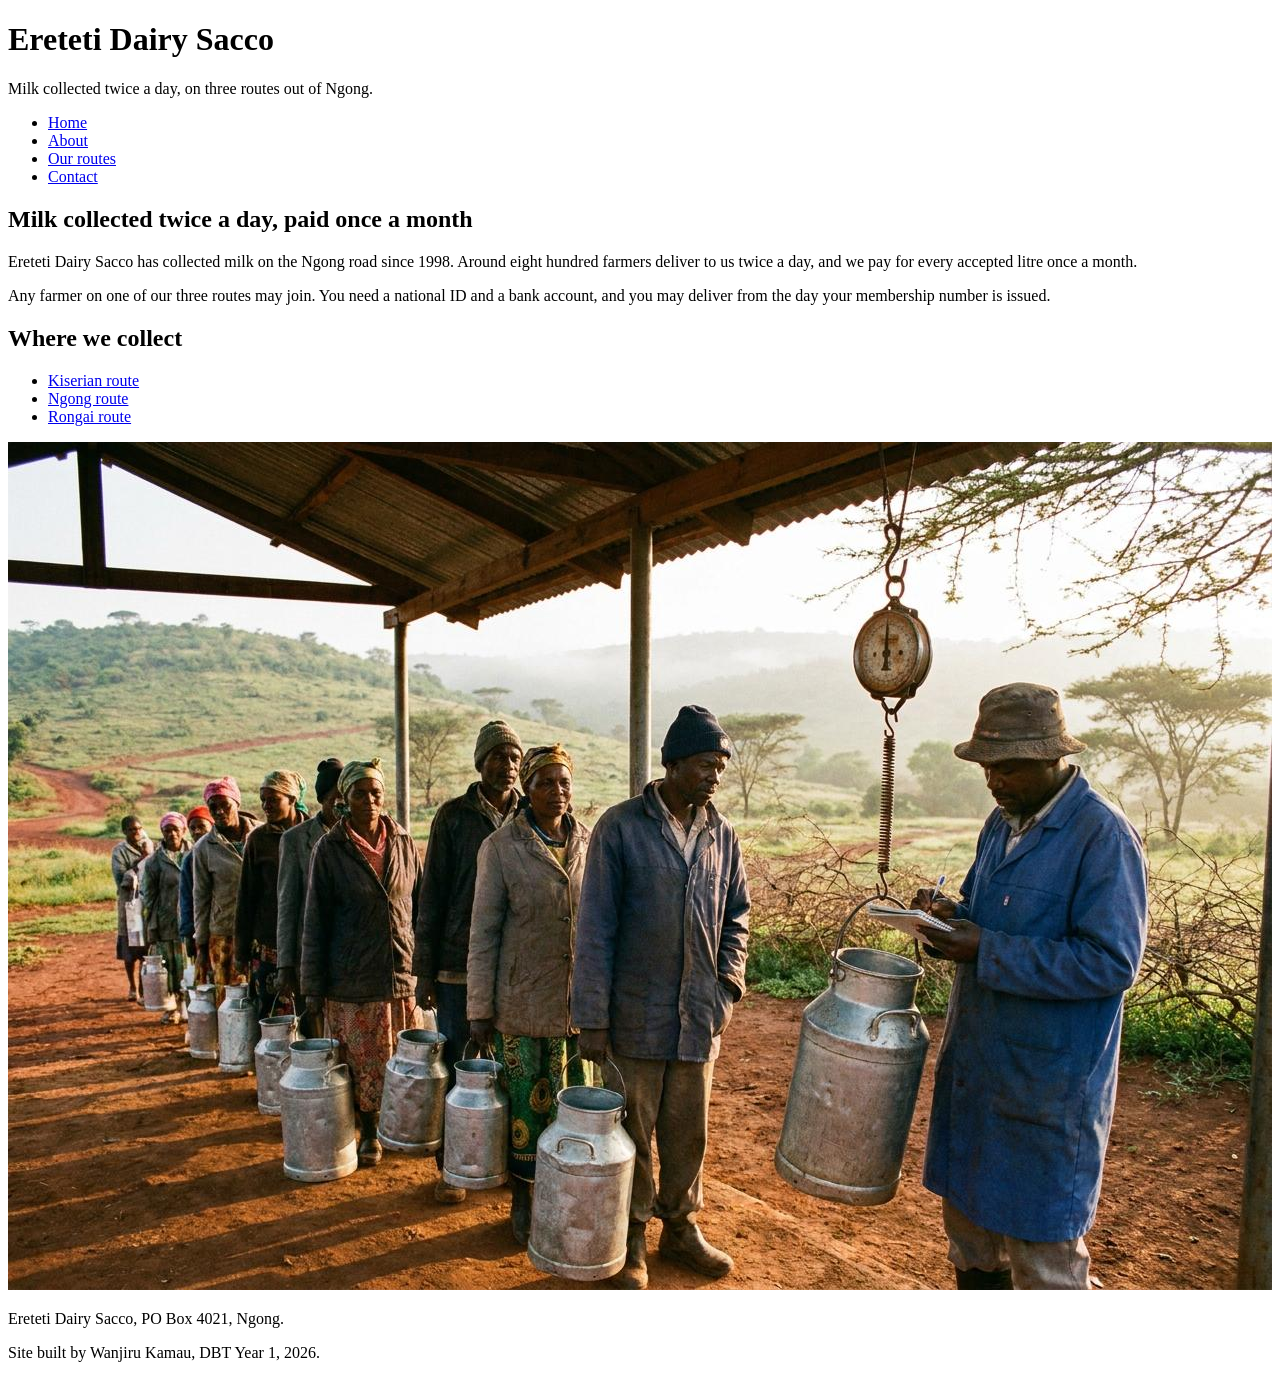
==== index.html @ fb67b1fd "main page" ====
<!DOCTYPE html>
<html lang="en">
<head>
<meta charset="utf-8">
<title>Ereteti Dairy Sacco</title>
</head>
<body>
<header>
<h1>Ereteti Dairy Sacco</h1>
<p>Milk collected twice a day, on three routes out of Ngong.</p>
</header>
<nav>
<ul>
<li><a href="index.html">Home</a></li>
<li><a href="about.html">About</a></li>
<li><a href="routes.html">Our routes</a></li>
<li><a href="contact.html">Contact</a></li>
</ul>
</nav>
<main>
    <section>
<h2>Milk collected twice a day, paid once a month</h2>
<p>Ereteti Dairy Sacco has collected milk on the Ngong road since
1998. Around eight hundred farmers deliver to us twice a day, and
we pay for every accepted litre once a month.</p>
<p>Any farmer on one of our three routes may join. You need a
national ID and a bank account, and you may deliver from the day
your membership number is issued.</p>
</section>

<section>
<h2>Where we collect</h2>
<ul>
<li><a href="kiserian.html">Kiserian route</a></li>
<li><a href="routes.html">Ngong route</a></li>
<li><a href="routes.html">Rongai route</a></li>
</ul>
</section>

<img src="img/collection-centre.jpg"
      ="Farmers queuing with churns at the Kiserian centre">
</main>
<footer>
<p>Ereteti Dairy Sacco, PO Box 4021, Ngong.</p>
<p>Site built by Wanjiru Kamau, DBT Year 1, 2026.</p>
</footer>
</body>
</html>
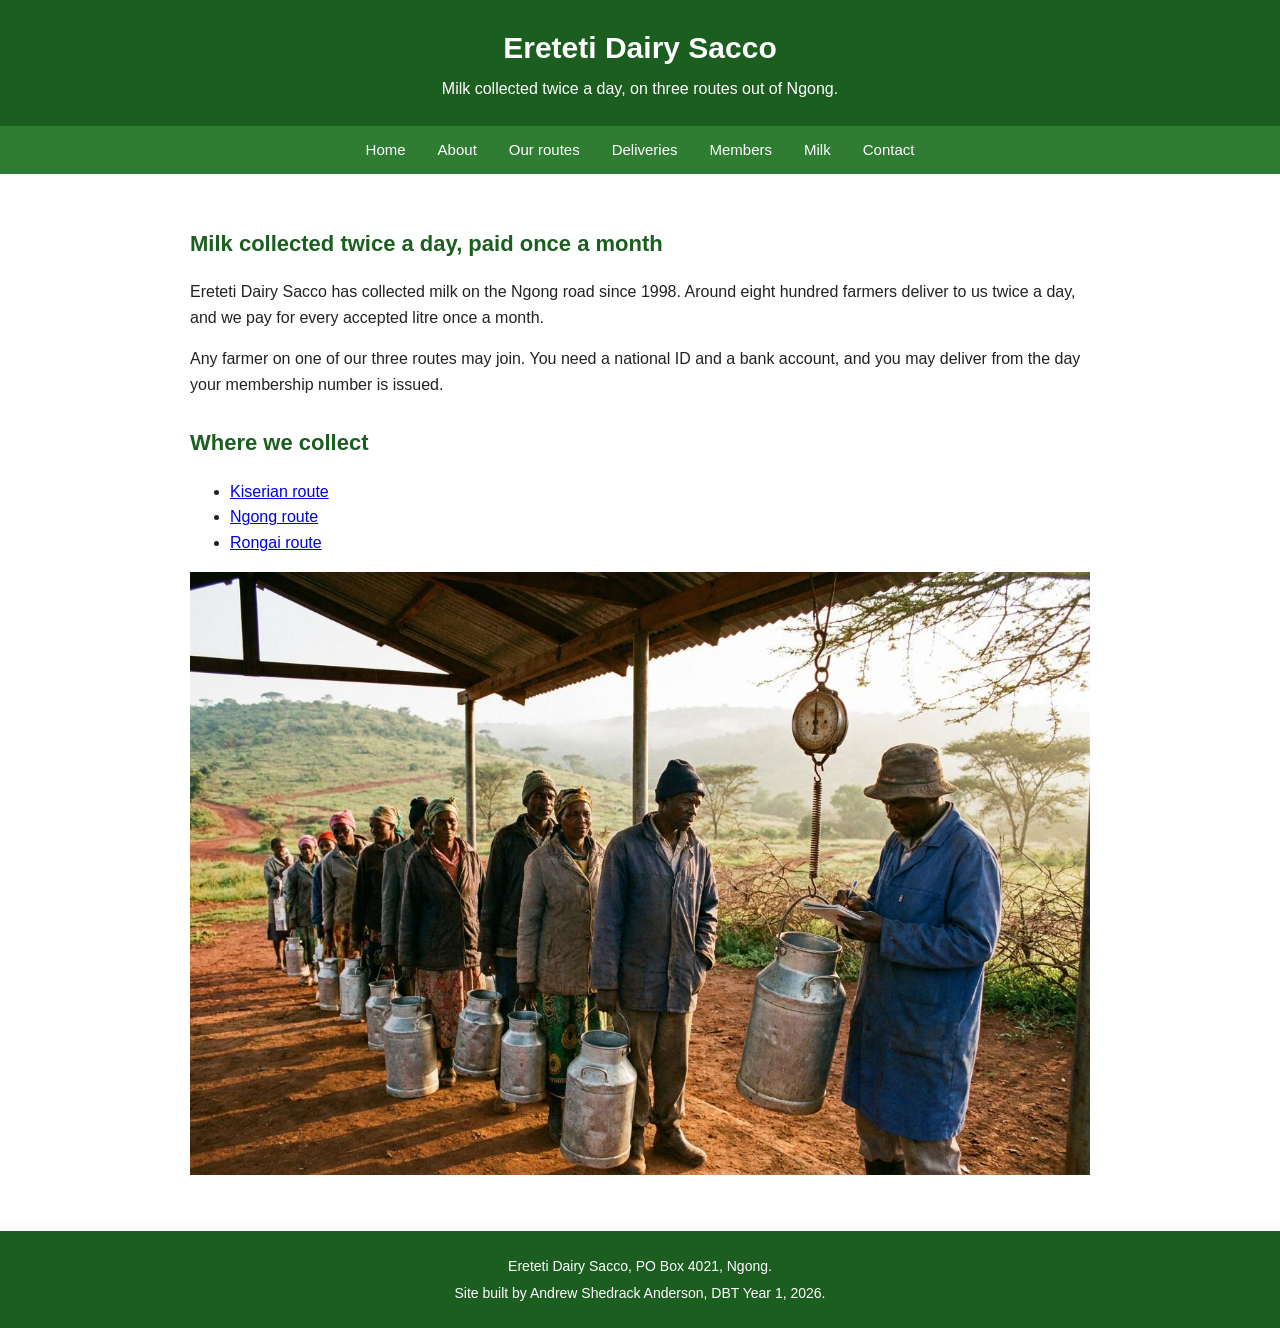
==== commit 54cbfd96: "Week 8 JS practical: complete 7-page site with CSS and js/main.js" ====
--- a/index.html
+++ b/index.html
@@ -3,6 +3,8 @@
 <head>
 <meta charset="utf-8">
 <title>Ereteti Dairy Sacco</title>
+<link rel="stylesheet" href="css/style.css">
+<script src="js/main.js" defer></script>
 </head>
 <body>
 <header>
@@ -14,35 +16,33 @@
 <li><a href="index.html">Home</a></li>
 <li><a href="about.html">About</a></li>
 <li><a href="routes.html">Our routes</a></li>
+<li><a href="deliveries.html">Deliveries</a></li>
+<li><a href="members.html">Members</a></li>
+<li><a href="milk.html">Milk</a></li>
 <li><a href="contact.html">Contact</a></li>
 </ul>
 </nav>
 <main>
-    <section>
+<section>
 <h2>Milk collected twice a day, paid once a month</h2>
-<p>Ereteti Dairy Sacco has collected milk on the Ngong road since
-1998. Around eight hundred farmers deliver to us twice a day, and
-we pay for every accepted litre once a month.</p>
-<p>Any farmer on one of our three routes may join. You need a
-national ID and a bank account, and you may deliver from the day
-your membership number is issued.</p>
+<p>Ereteti Dairy Sacco has collected milk on the Ngong road since 1998. Around eight hundred farmers deliver to us twice a day, and we pay for every accepted litre once a month.</p>
+<p>Any farmer on one of our three routes may join. You need a national ID and a bank account, and you may deliver from the day your membership number is issued.</p>
 </section>
 
 <section>
 <h2>Where we collect</h2>
 <ul>
-<li><a href="kiserian.html">Kiserian route</a></li>
+<li><a href="routes.html">Kiserian route</a></li>
 <li><a href="routes.html">Ngong route</a></li>
 <li><a href="routes.html">Rongai route</a></li>
 </ul>
 </section>
 
-<img src="img/collection-centre.jpg"
-      ="Farmers queuing with churns at the Kiserian centre">
+<img src="img/collection-centre.jpg" alt="Farmers queuing with churns at the Kiserian centre">
 </main>
 <footer>
 <p>Ereteti Dairy Sacco, PO Box 4021, Ngong.</p>
-<p>Site built by Wanjiru Kamau, DBT Year 1, 2026.</p>
+<p>Site built by Andrew Shedrack Anderson, DBT Year 1, 2026.</p>
 </footer>
 </body>
-</html>+</html>
--- a/css/style.css
+++ b/css/style.css
@@ -0,0 +1,201 @@
+/* Ereteti Dairy Sacco - stylesheet
+   One simple stylesheet for the whole site.
+   Dark green header, plain readable body, centred content column. */
+
+/* Page basics */
+body {
+    margin: 0;
+    font-family: -apple-system, BlinkMacSystemFont, "Segoe UI", Roboto, Arial, sans-serif;
+    font-size: 16px;
+    line-height: 1.6;
+    color: #222222;
+    background: #ffffff;
+}
+
+/* Header */
+header {
+    background: #1B5E20;
+    color: #ffffff;
+    padding: 24px 16px;
+    text-align: center;
+}
+
+header h1 {
+    margin: 0 0 4px 0;
+    font-size: 30px;
+}
+
+header p {
+    margin: 0;
+    font-size: 16px;
+}
+
+/* Navigation */
+nav {
+    background: #2E7D32;
+}
+
+nav ul {
+    list-style: none;
+    margin: 0 auto;
+    padding: 0;
+    max-width: 900px;
+    display: flex;
+    flex-wrap: wrap;
+    justify-content: center;
+}
+
+nav li {
+    margin: 0;
+}
+
+nav a {
+    display: block;
+    color: #ffffff;
+    text-decoration: none;
+    padding: 12px 16px;
+    font-size: 15px;
+}
+
+nav a:hover {
+    background: #1B5E20;
+    text-decoration: underline;
+}
+
+/* Main content column */
+main {
+    max-width: 900px;
+    margin: 0 auto;
+    padding: 24px 16px 40px 16px;
+}
+
+h2 {
+    color: #1B5E20;
+    font-size: 22px;
+    margin-top: 28px;
+}
+
+h3 {
+    color: #1B5E20;
+    font-size: 18px;
+}
+
+img {
+    max-width: 100%;
+    height: auto;
+    display: block;
+    margin: 16px 0;
+}
+
+blockquote {
+    border-left: 4px solid #2E7D32;
+    margin: 20px 0;
+    padding: 8px 16px;
+    background: #f5f5f5;
+}
+
+blockquote p {
+    margin: 0 0 6px 0;
+}
+
+blockquote footer {
+    background: none;
+    color: #555555;
+    padding: 0;
+    text-align: left;
+    font-size: 14px;
+}
+
+/* Forms */
+form {
+    max-width: 520px;
+}
+
+label {
+    display: block;
+    margin: 14px 0 4px 0;
+    font-weight: bold;
+}
+
+input[type="text"],
+input[type="number"],
+input[type="date"],
+input[type="search"],
+select {
+    width: 100%;
+    box-sizing: border-box;
+    padding: 10px;
+    font-size: 16px;
+    border: 1px solid #999999;
+    border-radius: 4px;
+}
+
+input[type="search"] {
+    max-width: 520px;
+    margin: 8px 0 16px 0;
+}
+
+button,
+input[type="submit"] {
+    background: #1B5E20;
+    color: #ffffff;
+    border: none;
+    padding: 12px 24px;
+    font-size: 16px;
+    border-radius: 4px;
+    cursor: pointer;
+    margin-top: 16px;
+}
+
+button:hover,
+input[type="submit"]:hover {
+    background: #2E7D32;
+}
+
+/* Error and success messages */
+.error {
+    color: #c62828;
+    font-weight: bold;
+}
+
+.success {
+    color: #1B5E20;
+    font-weight: bold;
+}
+
+/* Tables */
+table {
+    width: 100%;
+    border-collapse: collapse;
+    margin: 16px 0;
+}
+
+th,
+td {
+    border: 1px solid #bbbbbb;
+    padding: 10px;
+    text-align: left;
+}
+
+th {
+    background: #e8f5e9;
+    color: #1B5E20;
+}
+
+tfoot td {
+    font-weight: bold;
+    background: #f5f5f5;
+}
+
+/* Footer */
+footer {
+    background: #1B5E20;
+    color: #ffffff;
+    text-align: center;
+    padding: 20px 16px;
+    font-size: 14px;
+}
+
+footer p {
+    margin: 4px 0;
+}
